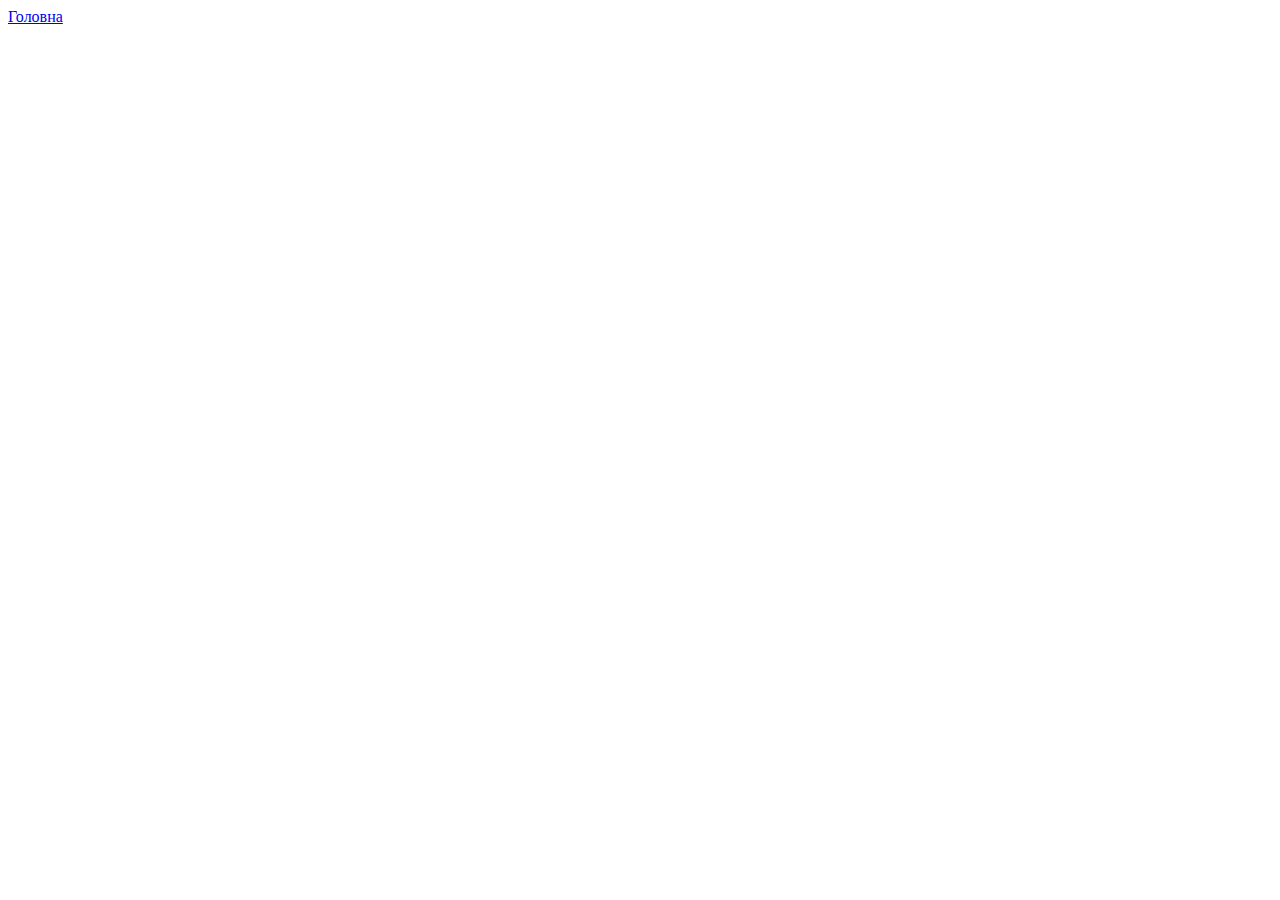
==== gallery.html @ 80336f9b "add gallery file and navigation" ====
<!DOCTYPE html>
<html lang="en">
  <head>
    <meta charset="UTF-8" />
    <meta name="viewport" content="width=device-width, initial-scale=1.0" />
    <title>gallery</title>
  </head>
  <body>
    <header>
      <nav><a href="./index.html">Головна</a></nav>
    </header>
    <main></main>
  </body>
</html>
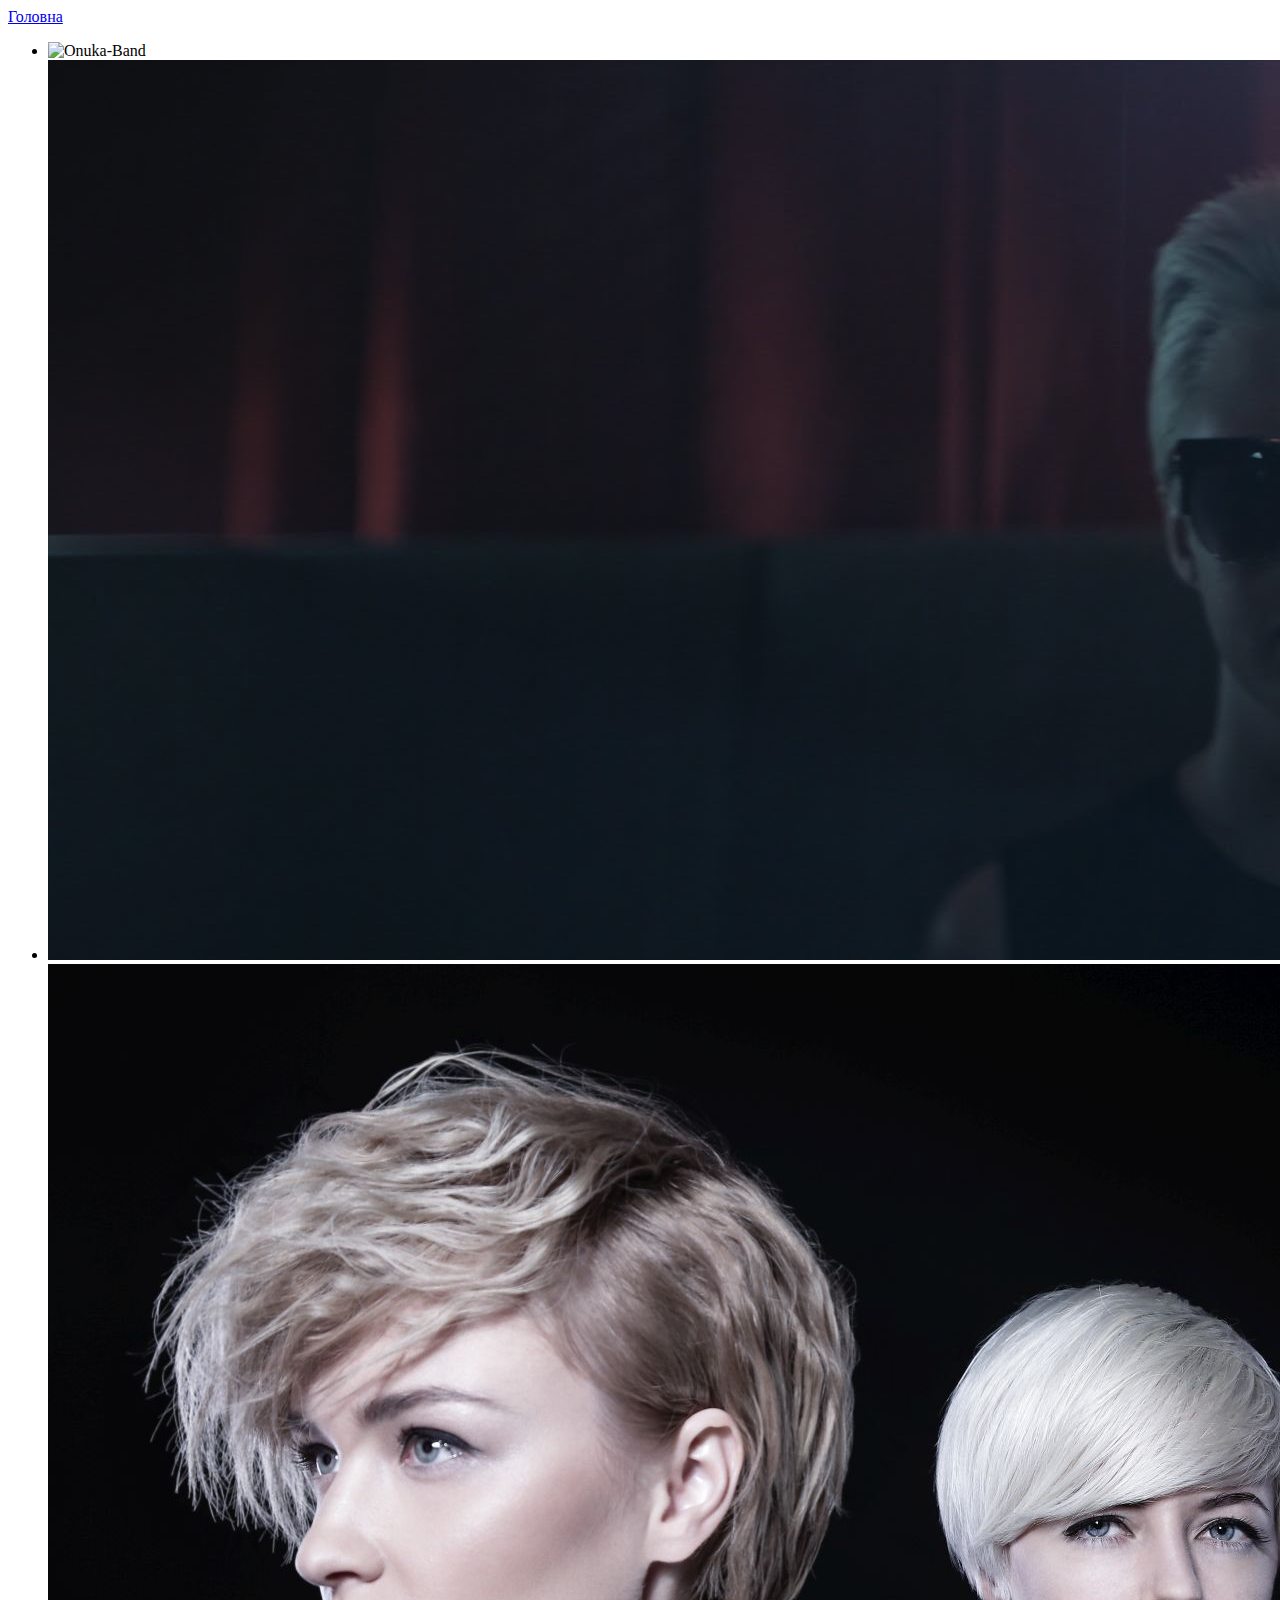
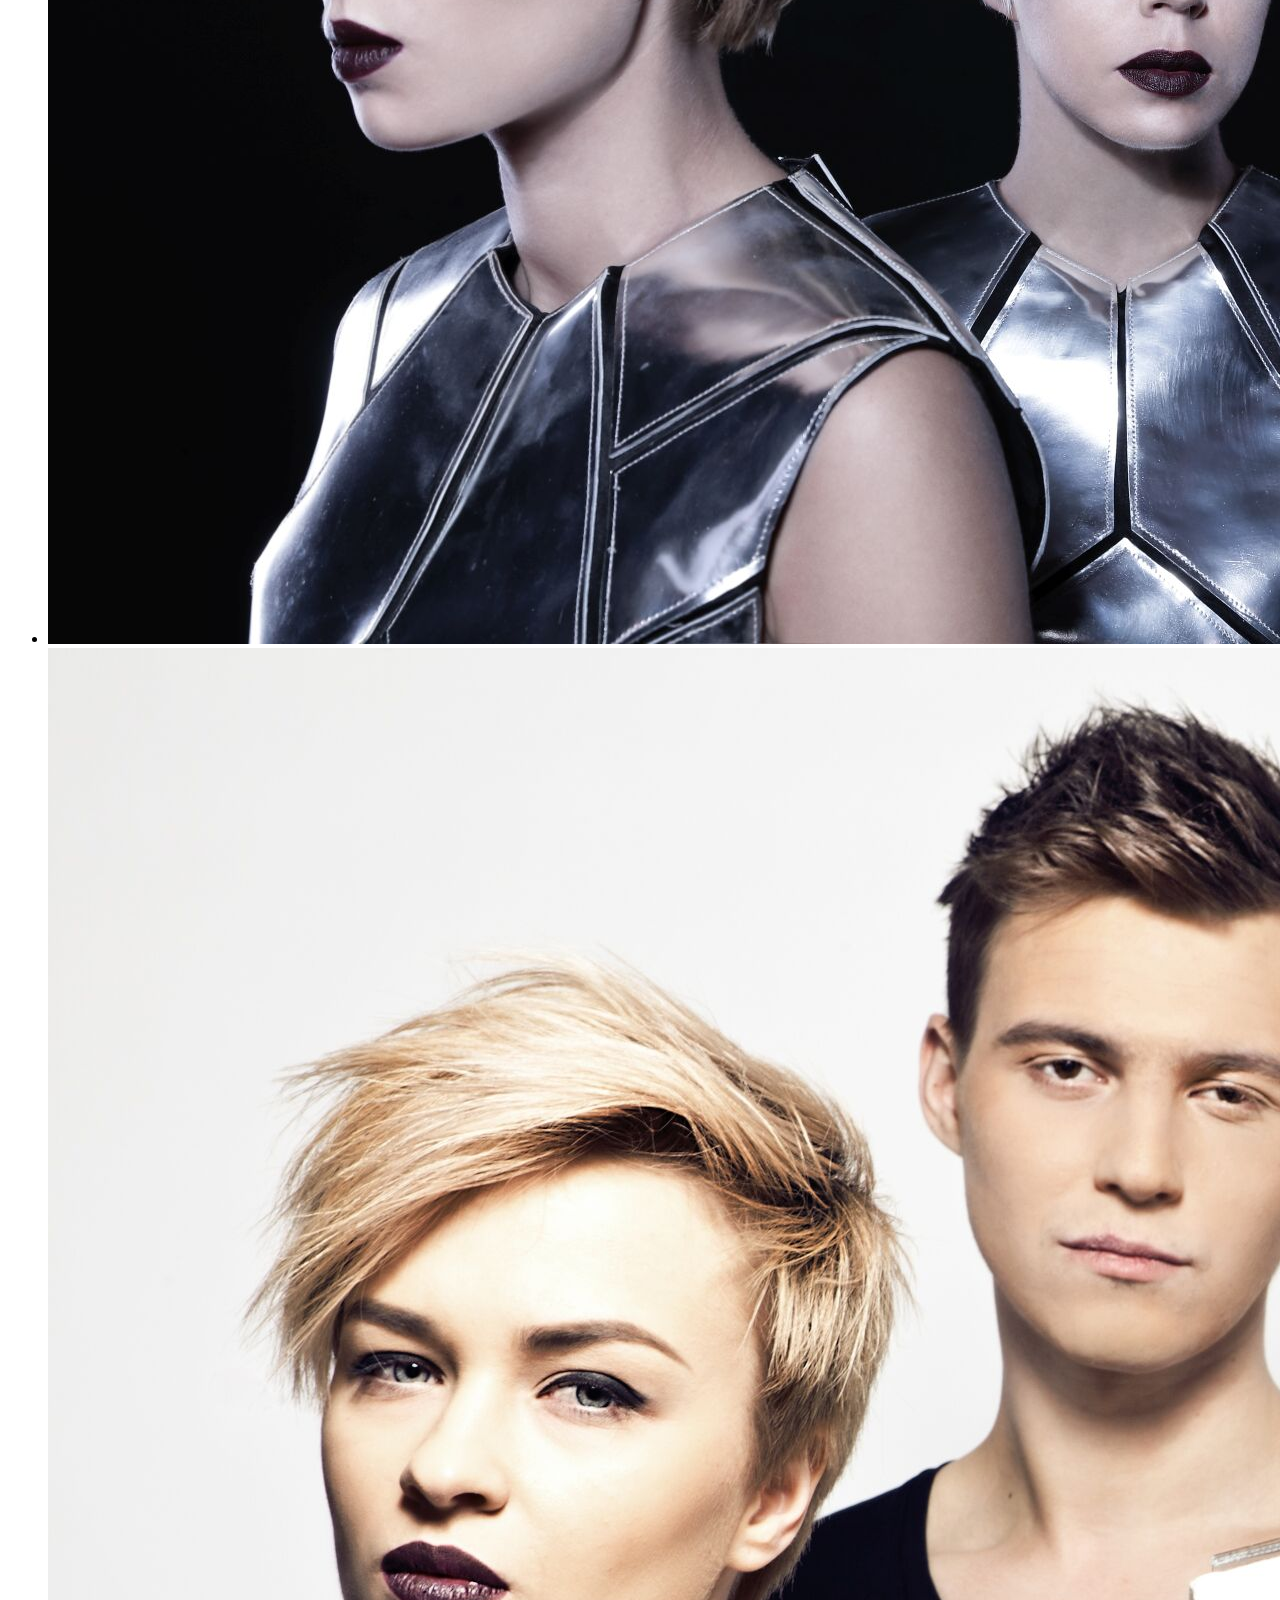
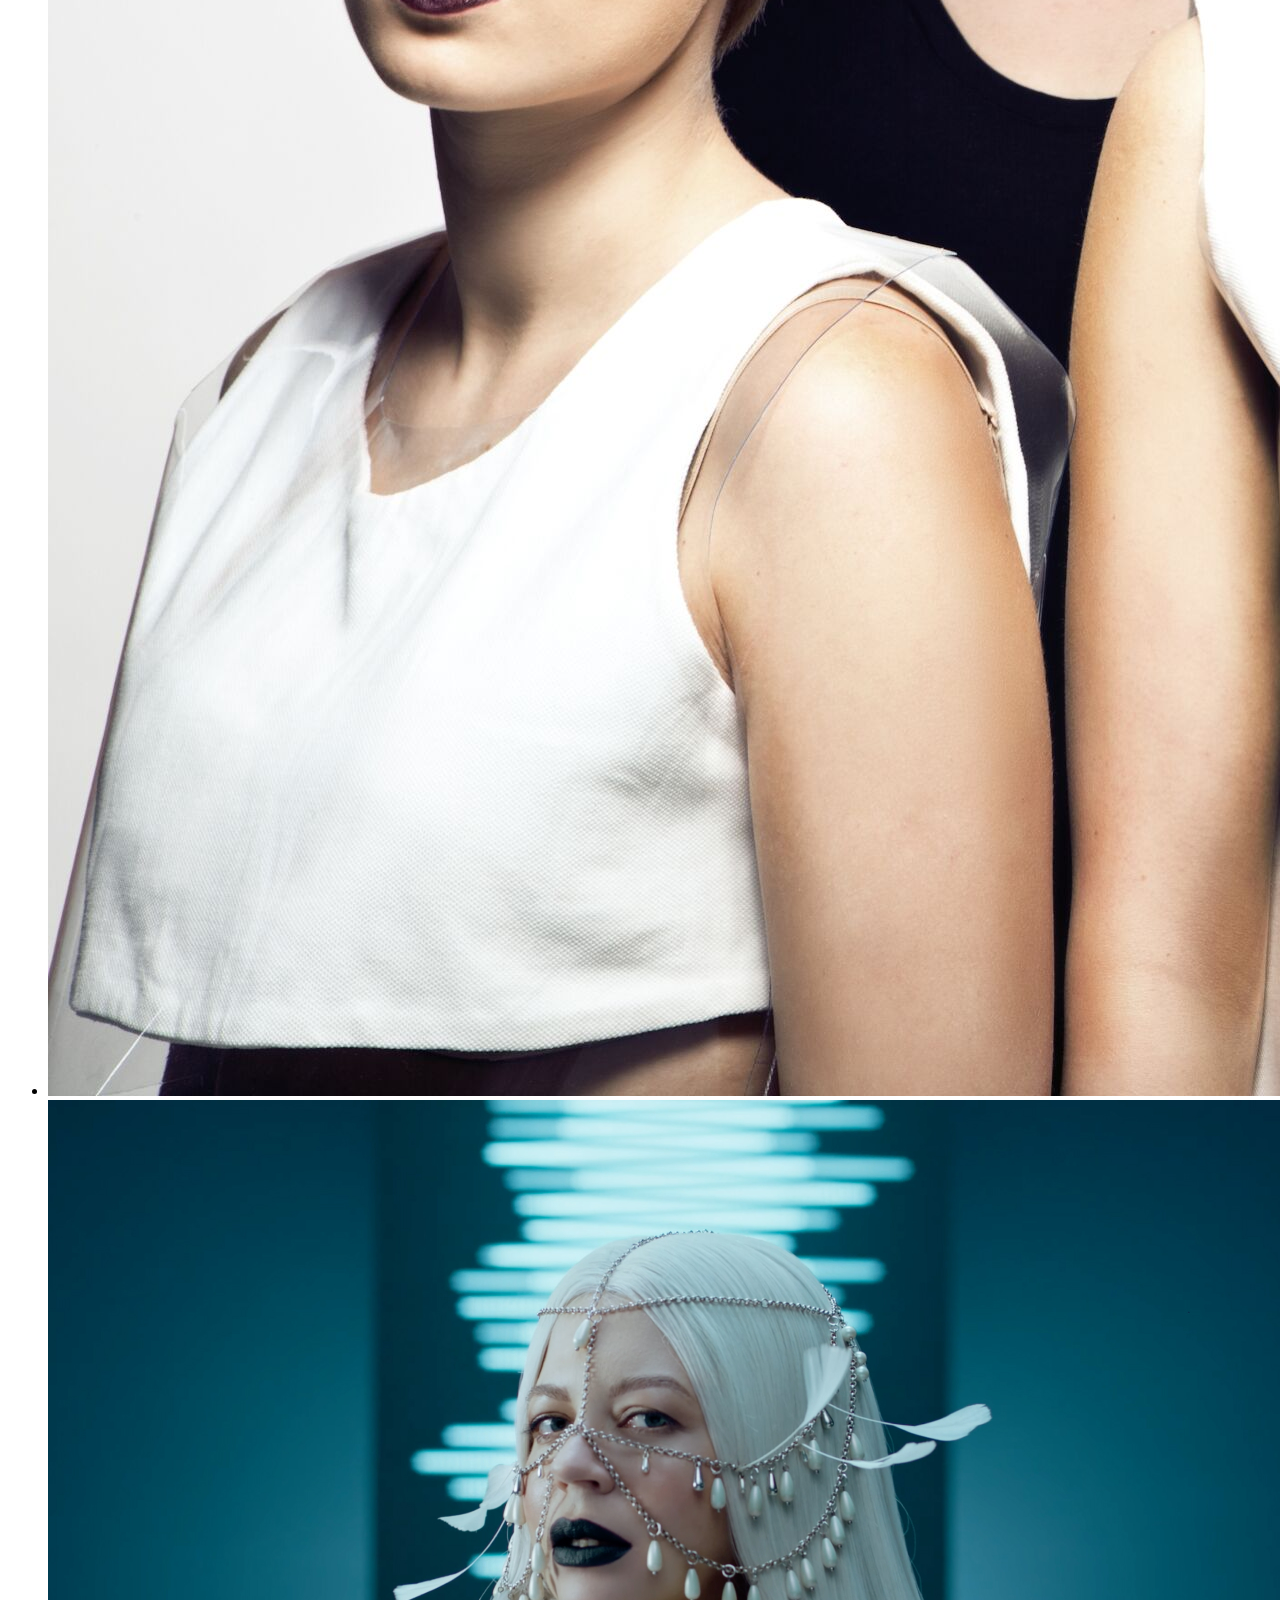
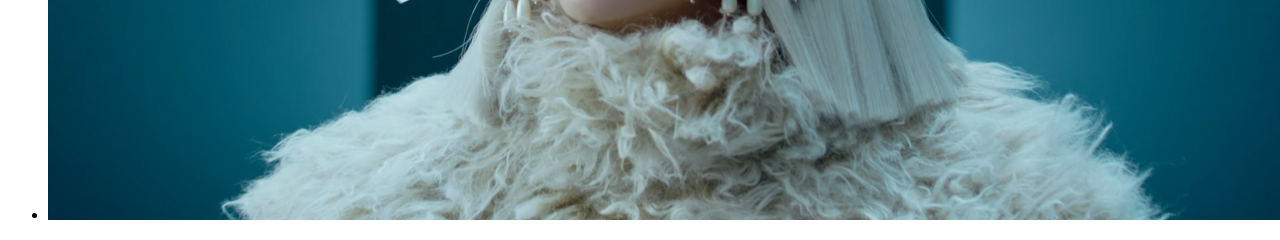
==== commit 6441df71: "add photos" ====
--- a/gallery.html
+++ b/gallery.html
@@ -9,6 +9,14 @@
     <header>
       <nav><a href="./index.html">Головна</a></nav>
     </header>
-    <main></main>
+    <main>
+      <ul>
+        <li><img src="./images/light.jpg" alt="Onuka-Band" /></li>
+        <li><img src="./images/onuka-misto.jpg" alt="Onuka-Band" /></li>
+        <li><img src="./images/onuka_group.jpg" alt="Onuka-Band" /></li>
+        <li><img src="./images/together.jpg" alt="Onuka-Band" /></li>
+        <li><img src="./images/white.jpg" alt="Onuka-Band" /></li>
+      </ul>
+    </main>
   </body>
 </html>
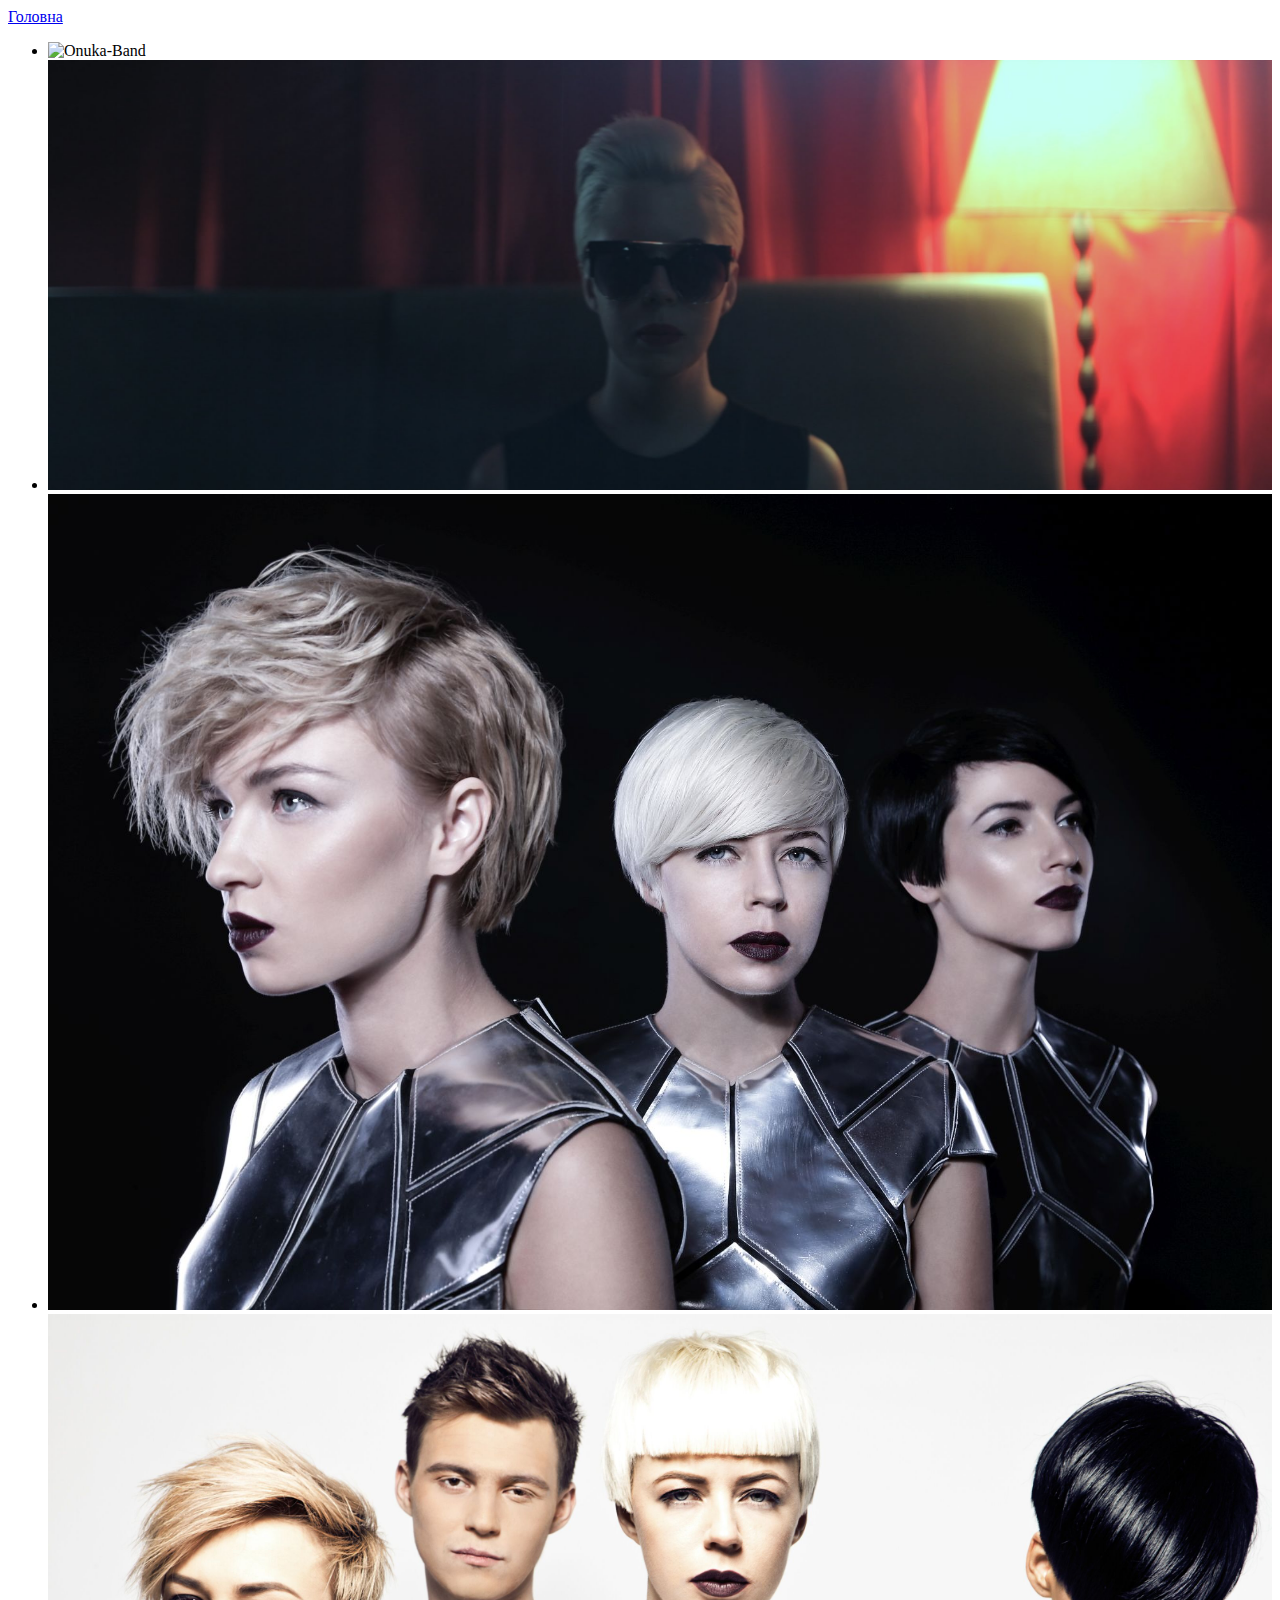
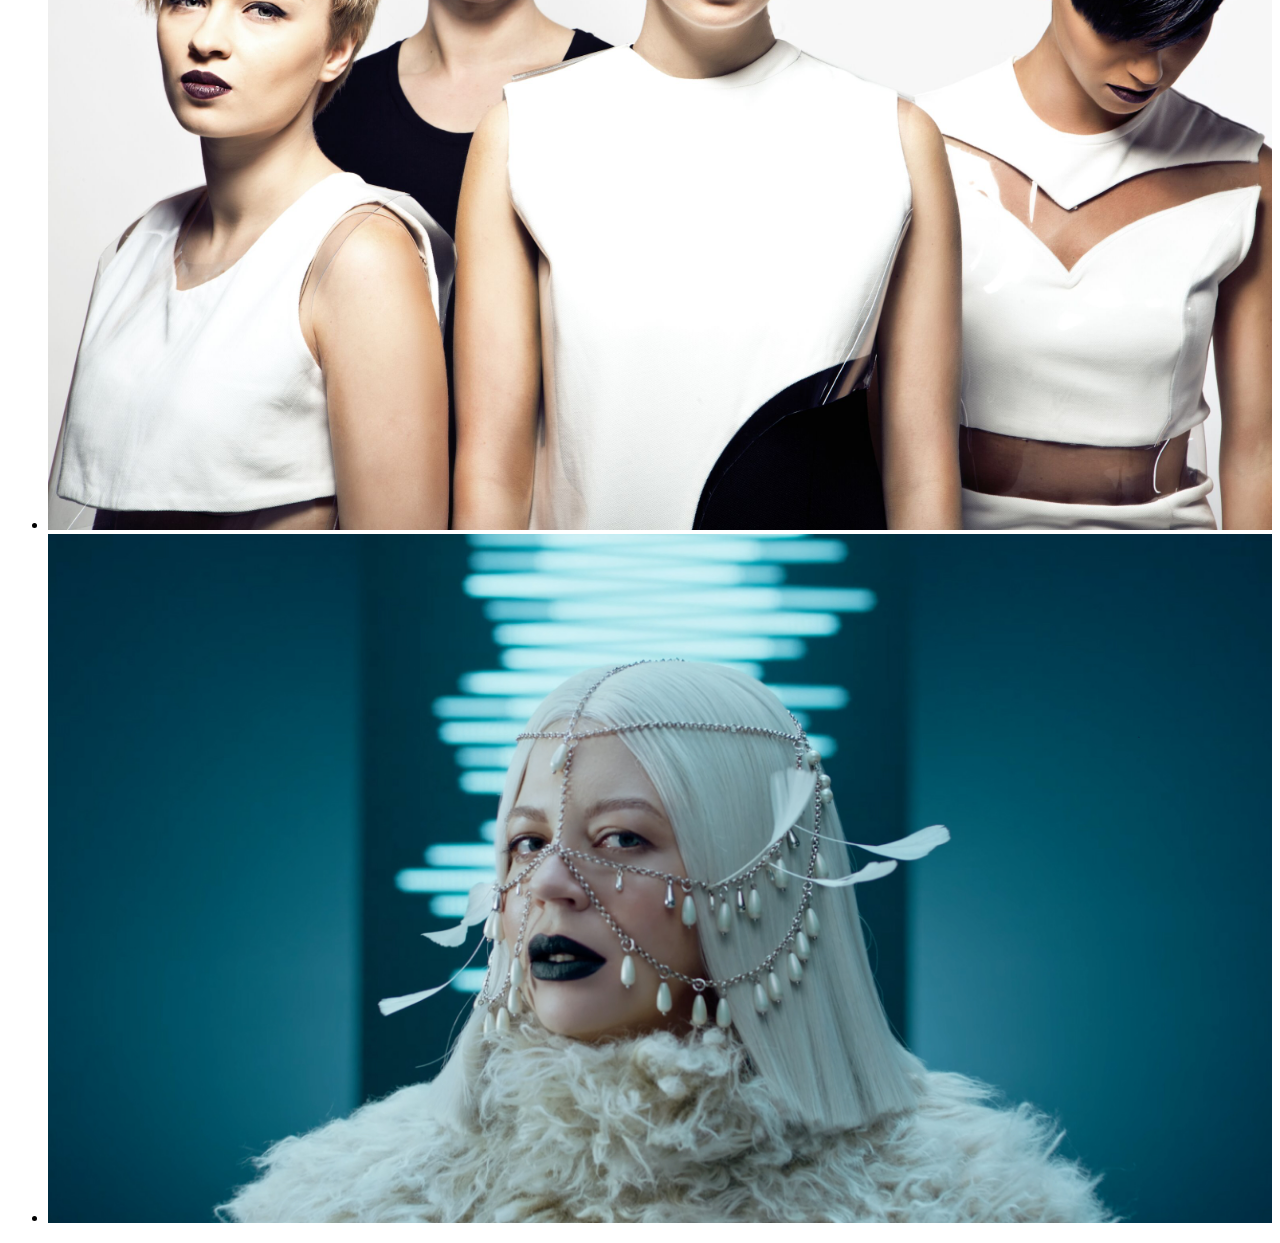
==== commit f4bfa609: "add styles" ====
--- a/gallery.html
+++ b/gallery.html
@@ -10,13 +10,54 @@
       <nav><a href="./index.html">Головна</a></nav>
     </header>
     <main>
-      <ul>
-        <li><img src="./images/light.jpg" alt="Onuka-Band" /></li>
-        <li><img src="./images/onuka-misto.jpg" alt="Onuka-Band" /></li>
-        <li><img src="./images/onuka_group.jpg" alt="Onuka-Band" /></li>
-        <li><img src="./images/together.jpg" alt="Onuka-Band" /></li>
-        <li><img src="./images/white.jpg" alt="Onuka-Band" /></li>
-      </ul>
+      <div>
+        <ul>
+          <li>
+            <img
+              class="gallery-picture"
+              src="./images/light.jpg"
+              width="100%"
+              height="100%"
+              alt="Onuka-Band"
+            />
+          </li>
+          <li>
+            <img
+              class="main-picture"
+              src="./images/onuka-misto.jpg"
+              width="100%"
+              height="100%"
+              alt="Onuka-Band"
+            />
+          </li>
+          <li>
+            <img
+              class="gallery-picture"
+              src="./images/onuka_group.jpg"
+              width="100%"
+              height="100%"
+              alt="Onuka-Band"
+            />
+          </li>
+          <li>
+            <img
+              class="gallery-picture"
+              src="./images/together.jpg"
+              width="100%"
+              height="100%"
+              alt="Onuka-Band"
+            />
+          </li>
+          <li>
+            <img
+              src="./images/white.jpg"
+              width="100%"
+              height="100%"
+              alt="Onuka-Band"
+            />
+          </li>
+        </ul>
+      </div>
     </main>
   </body>
 </html>
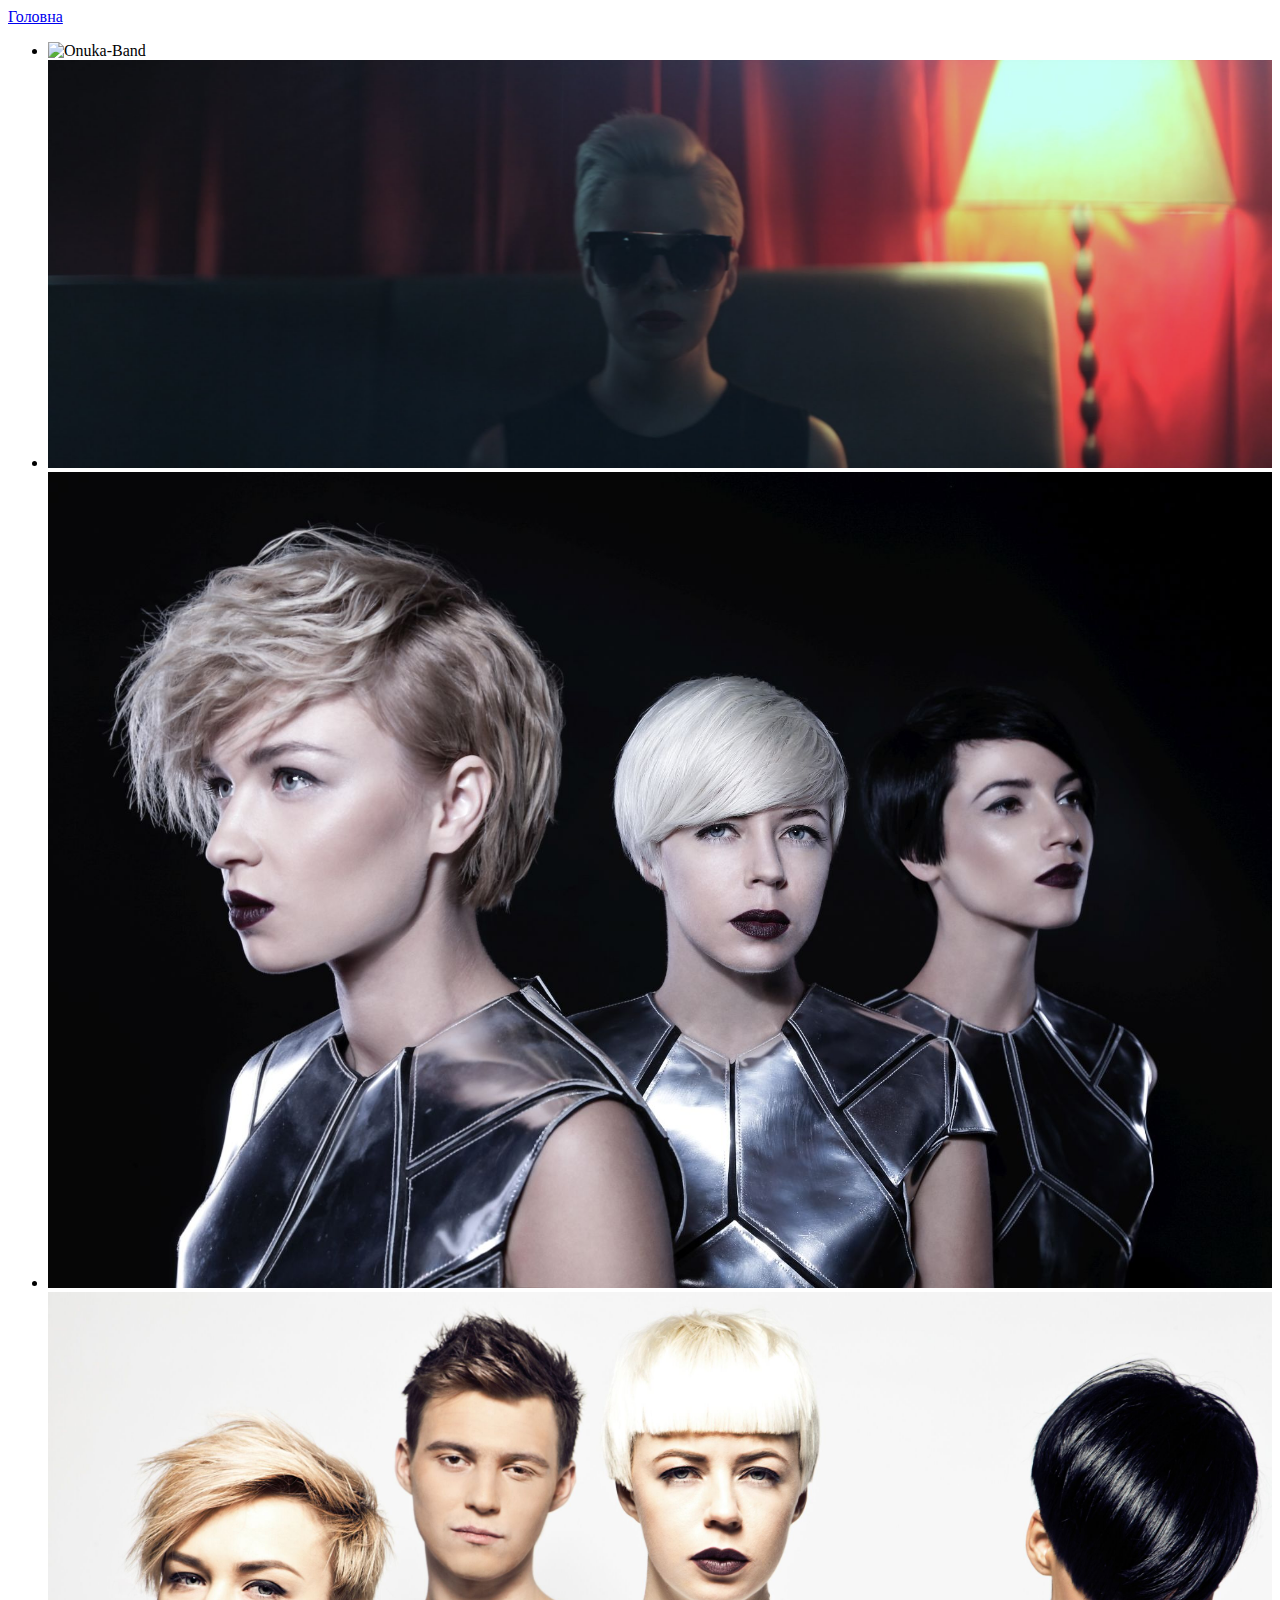
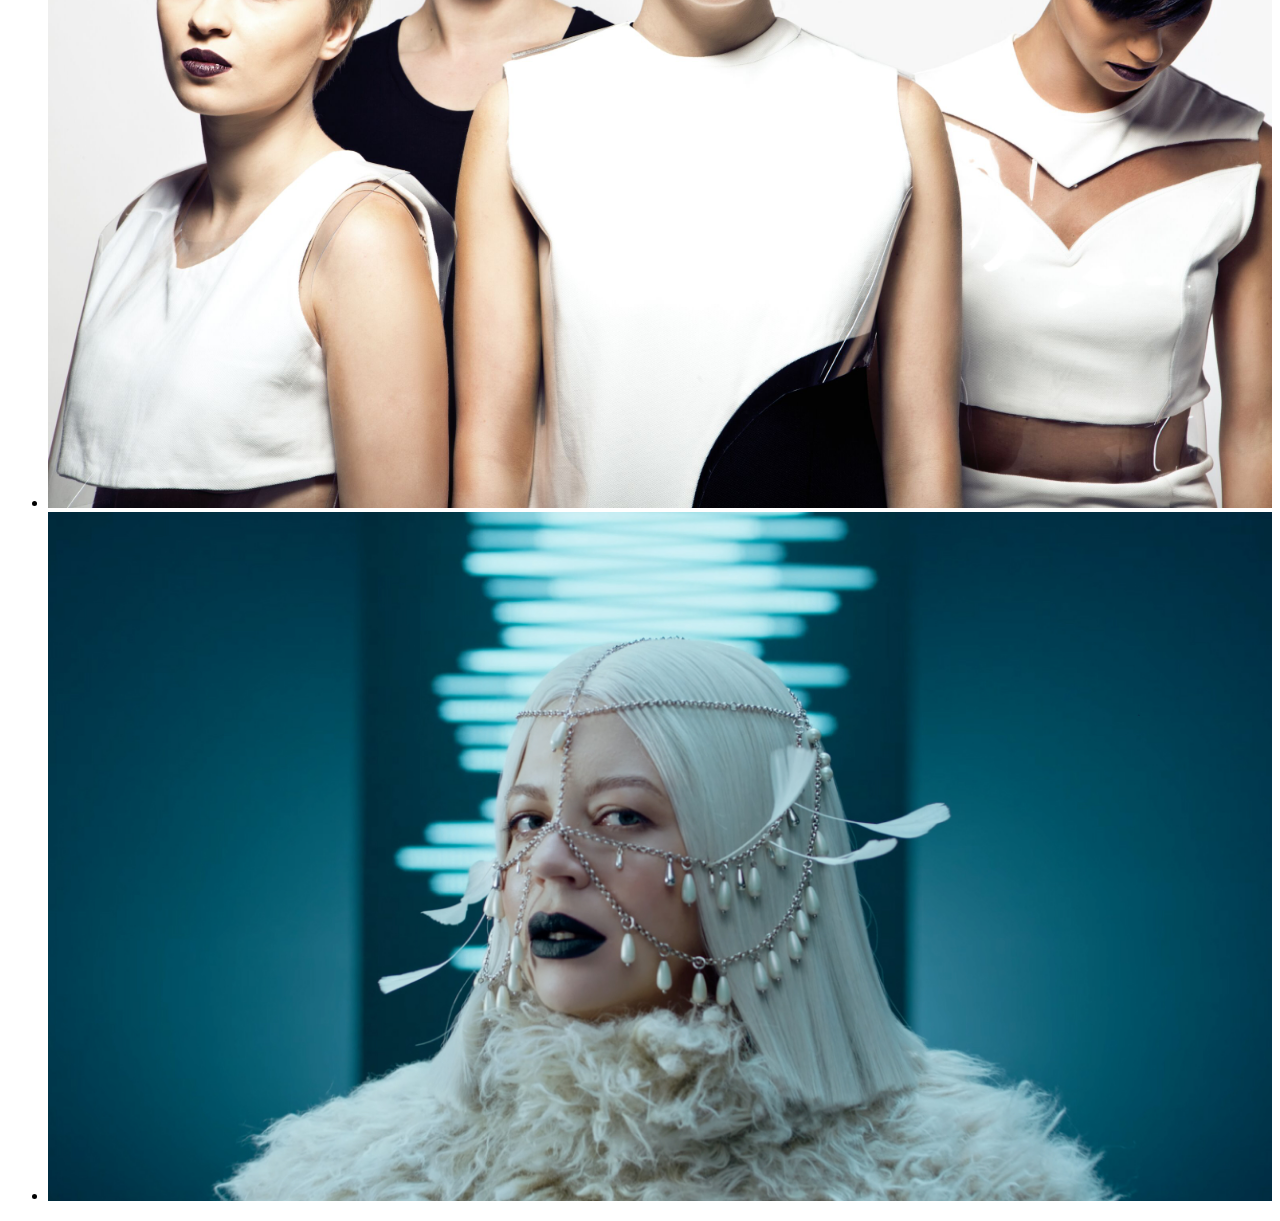
==== commit a9a465f9: "changes i gallery file" ====
--- a/gallery.html
+++ b/gallery.html
@@ -4,6 +4,7 @@
     <meta charset="UTF-8" />
     <meta name="viewport" content="width=device-width, initial-scale=1.0" />
     <title>gallery</title>
+    <link rel="stylesheet" href="./styles.css" />
   </head>
   <body>
     <header>
--- a/styles.css
+++ b/styles.css
@@ -0,0 +1,9 @@
+.main-picture {
+  aspect-ratio: 3/1;
+}
+.gallery-picture {
+  aspect-ratio: 15/10;
+}
+.white-picture {
+  aspect-ratio: 17/10;
+}
